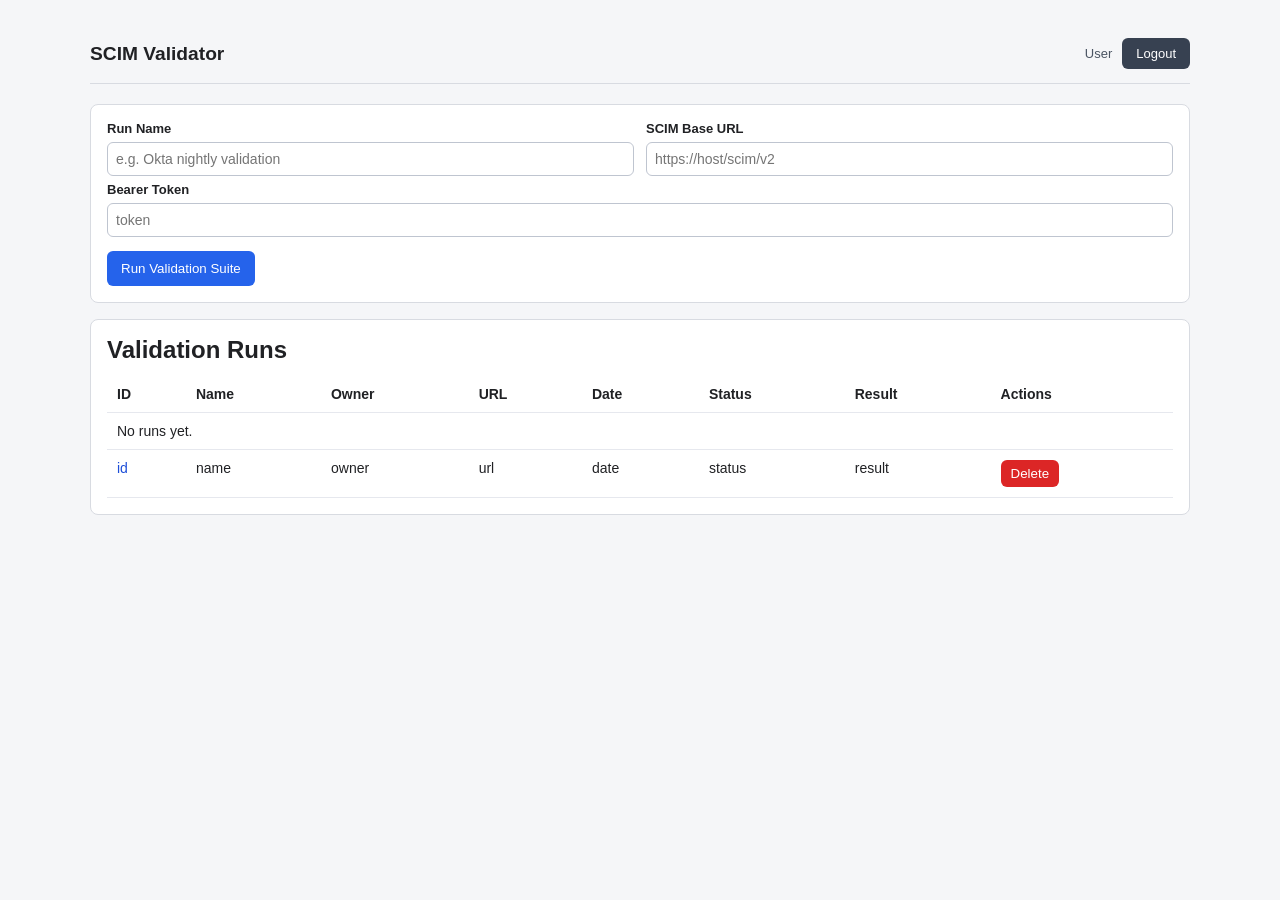
==== scim-validator-mgmt/src/main/resources/templates/index.html @ 84ba90b1 "Initial commit" ====
<!DOCTYPE html>
<html lang="en" xmlns:th="http://www.thymeleaf.org">
<head>
    <meta charset="UTF-8">
    <meta name="viewport" content="width=device-width, initial-scale=1.0">
    <title>SCIM Validator</title>
    <link rel="icon" type="image/svg+xml" th:href="@{/favicon.svg}" href="/favicon.svg">
    <style>
        body { font-family: Arial, sans-serif; margin: 0; background: #f5f6f8; color: #202124; }
        .container { max-width: 1100px; margin: 0 auto; padding: 24px; }
        .site-header { display: flex; align-items: center; justify-content: space-between; padding: 14px 0 14px; border-bottom: 1px solid #d8dbe1; margin-bottom: 20px; gap: 12px; }
        .site-header-brand h1 { margin: 0; font-size: 1.2rem; }
        .site-header-user { display: flex; align-items: center; gap: 10px; }
        .user-name { font-size: 13px; color: #4b5563; }
        .logout-form { margin: 0; }
        .logout-button { margin-top: 0; padding: 8px 14px; background: #374151; color: #fff; font-size: 13px; }
        .card { background: #fff; border: 1px solid #d8dbe1; border-radius: 8px; padding: 16px; margin-bottom: 16px; }
        h1, h2 { margin: 0 0 12px; }
        .grid { display: grid; grid-template-columns: repeat(2, minmax(0, 1fr)); gap: 12px; }
        .field { display: flex; flex-direction: column; gap: 6px; }
        label { font-size: 13px; font-weight: 600; }
        input { padding: 8px; border: 1px solid #bfc5d0; border-radius: 6px; font-size: 14px; }
        button { margin-top: 8px; padding: 10px 14px; border: none; border-radius: 6px; background: #2563eb; color: #fff; cursor: pointer; }
        .inline-form { margin: 0; }
        .danger-button { margin-top: 0; padding: 6px 10px; background: #dc2626; }
        table { width: 100%; border-collapse: collapse; font-size: 14px; }
        th, td { border-bottom: 1px solid #e6e8ee; padding: 10px; text-align: left; vertical-align: top; }
        .status-success { color: #166534; font-weight: 700; }
        .status-failed, .status-error { color: #b91c1c; font-weight: 700; }
        .error { color: #b91c1c; font-size: 12px; }
        a { color: #1d4ed8; text-decoration: none; }
    </style>
</head>
<body>
<div class="container">
    <header class="site-header">
        <div class="site-header-brand">
            <h1>SCIM Validator</h1>
        </div>
        <div class="site-header-user">
            <span class="user-name" th:text="${currentUser}">User</span>
            <form method="post" th:action="@{/logout}" class="logout-form">
                <input type="hidden" th:name="${_csrf.parameterName}" th:value="${_csrf.token}">
                <button type="submit" class="logout-button">Logout</button>
            </form>
        </div>
    </header>
    <div class="card">
        <form method="post" th:action="@{/runs}" th:object="${runForm}">
            <input type="hidden" th:name="${_csrf.parameterName}" th:value="${_csrf.token}">
            <div class="grid">
                <div class="field">
                    <label for="name">Run Name</label>
                    <input id="name" type="text" th:field="*{name}" placeholder="e.g. Okta nightly validation">
                    <div class="error" th:if="${#fields.hasErrors('name')}" th:errors="*{name}"></div>
                </div>
                <div class="field">
                    <label for="baseUrl">SCIM Base URL</label>
                    <input id="baseUrl" type="text" th:field="*{baseUrl}" placeholder="https://host/scim/v2">
                    <div class="error" th:if="${#fields.hasErrors('baseUrl')}" th:errors="*{baseUrl}"></div>
                </div>
            </div>
            <div class="field">
                <label for="authToken">Bearer Token</label>
                <input id="authToken" type="password" th:field="*{authToken}" placeholder="token">
                <div class="error" th:if="${#fields.hasErrors('authToken')}" th:errors="*{authToken}"></div>
            </div>
            <button type="submit">Run Validation Suite</button>
        </form>
    </div>

    <div class="card">
        <h2>Validation Runs</h2>
        <table>
            <thead>
            <tr>
                <th>ID</th>
                <th>Name</th>
                <th>Owner</th>
                <th>URL</th>
                <th>Date</th>
                <th>Status</th>
                <th>Result</th>
                <th>Actions</th>
            </tr>
            </thead>
            <tbody>
            <tr th:if="${#lists.isEmpty(runs)}">
                <td colspan="8">No runs yet.</td>
            </tr>
            <tr th:each="run : ${runs}">
                <td><a th:href="@{/runs/{id}(id=${run.id})}" th:text="${run.id}">id</a></td>
                <td th:text="${run.name}">name</td>
                <td th:text="${run.createdByUsername}">owner</td>
                <td th:text="${run.targetUrl}">url</td>
                <td th:text="${#temporals.format(run.executedAt, 'yyyy-MM-dd HH:mm:ssXXX')}">date</td>
                <td th:text="${run.status}" th:classappend="${'status-' + #strings.toLowerCase(run.status)}">status</td>
                <td th:text="${run.passedTests + ' / ' + run.totalTests}">result</td>
                <td>
                    <form class="inline-form" method="post" th:action="@{/runs/{id}/delete(id=${run.id})}" onsubmit="return confirm('Delete this run and all its recorded test results?');">
                        <input type="hidden" th:name="${_csrf.parameterName}" th:value="${_csrf.token}">
                        <button type="submit" class="danger-button">Delete</button>
                    </form>
                </td>
            </tr>
            </tbody>
        </table>
    </div>
</div>
</body>
</html>
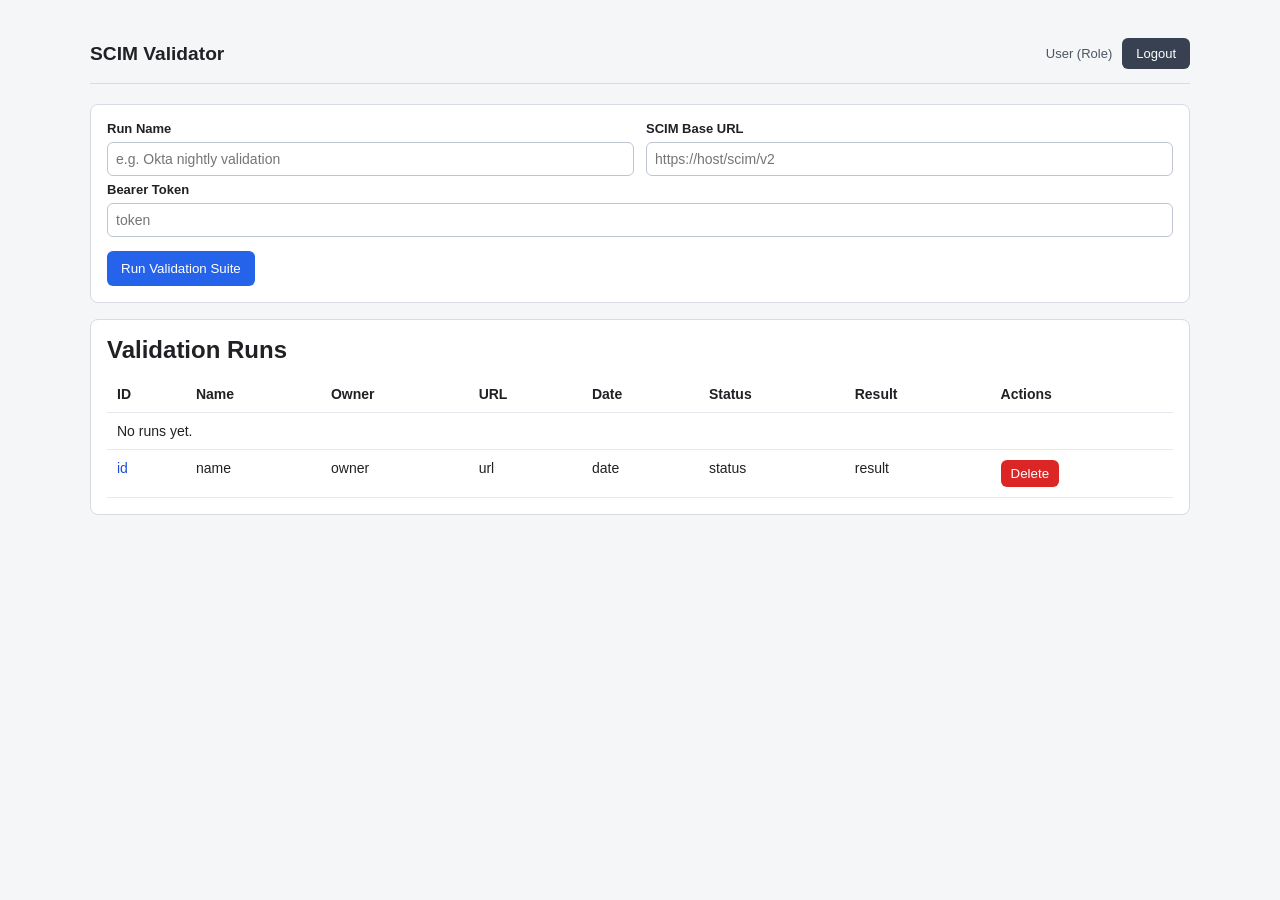
==== commit 0fbbf41b: "major refactoring" ====
--- a/scim-validator-mgmt/src/main/resources/templates/index.html
+++ b/scim-validator-mgmt/src/main/resources/templates/index.html
@@ -29,6 +29,35 @@
         .status-failed, .status-error { color: #b91c1c; font-weight: 700; }
         .error { color: #b91c1c; font-size: 12px; }
         a { color: #1d4ed8; text-decoration: none; }
+        #run-overlay {
+            display: none;
+            position: fixed;
+            inset: 0;
+            background: rgba(0, 0, 0, 0.55);
+            z-index: 1000;
+            align-items: center;
+            justify-content: center;
+        }
+        #run-overlay.active { display: flex; }
+        .run-dialog {
+            background: #fff;
+            border-radius: 10px;
+            padding: 36px 48px;
+            text-align: center;
+            box-shadow: 0 8px 32px rgba(0,0,0,0.25);
+        }
+        .run-spinner {
+            width: 48px;
+            height: 48px;
+            border: 5px solid #e5e7eb;
+            border-top-color: #2563eb;
+            border-radius: 50%;
+            animation: spin 0.8s linear infinite;
+            margin: 0 auto 20px;
+        }
+        @keyframes spin { to { transform: rotate(360deg); } }
+        .run-dialog p { font-size: 15px; font-weight: 600; color: #202124; margin: 0; }
+        .run-dialog small { font-size: 12px; color: #6b7280; }
     </style>
 </head>
 <body>
@@ -38,7 +67,7 @@
             <h1>SCIM Validator</h1>
         </div>
         <div class="site-header-user">
-            <span class="user-name" th:text="${currentUser}">User</span>
+            <span class="user-name" th:text="${currentUser} + ' (' + ${currentUserRole} + ')'">User (Role)</span>
             <form method="post" th:action="@{/logout}" class="logout-form">
                 <input type="hidden" th:name="${_csrf.parameterName}" th:value="${_csrf.token}">
                 <button type="submit" class="logout-button">Logout</button>
@@ -65,8 +94,16 @@
                 <input id="authToken" type="password" th:field="*{authToken}" placeholder="token">
                 <div class="error" th:if="${#fields.hasErrors('authToken')}" th:errors="*{authToken}"></div>
             </div>
-            <button type="submit">Run Validation Suite</button>
+            <button type="submit" id="run-btn">Run Validation Suite</button>
         </form>
+    </div>
+
+    <div id="run-overlay">
+        <div class="run-dialog">
+            <div class="run-spinner"></div>
+            <p>Running tests&hellip;</p>
+            <small>This may take a minute. Please wait.</small>
+        </div>
     </div>
 
     <div class="card">
@@ -107,5 +144,22 @@
         </table>
     </div>
 </div>
+<script>
+    (function () {
+        var form = document.querySelector('.card form');
+        var overlay = document.getElementById('run-overlay');
+        if (form && overlay) {
+            form.addEventListener('submit', function (e) {
+                // Basic client-side validation: only show overlay if required fields are filled
+                var name = form.querySelector('#name');
+                var baseUrl = form.querySelector('#baseUrl');
+                var token = form.querySelector('#authToken');
+                if (name && name.value.trim() && baseUrl && baseUrl.value.trim() && token && token.value.trim()) {
+                    overlay.classList.add('active');
+                }
+            });
+        }
+    })();
+</script>
 </body>
 </html>
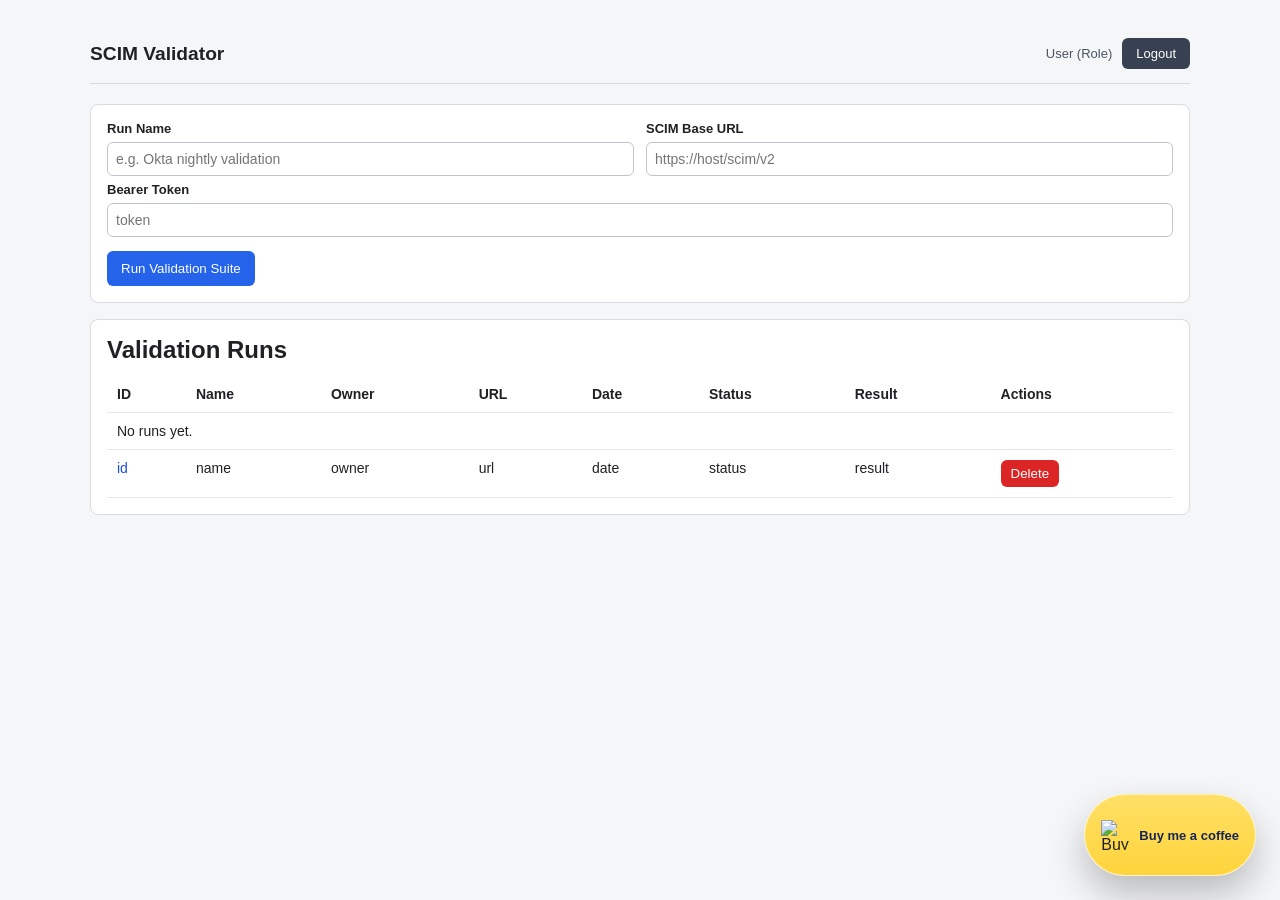
==== commit daf64b66: "kubernetes + cloudflare" ====
--- a/scim-validator-mgmt/src/main/resources/templates/index.html
+++ b/scim-validator-mgmt/src/main/resources/templates/index.html
@@ -58,6 +58,25 @@
         @keyframes spin { to { transform: rotate(360deg); } }
         .run-dialog p { font-size: 15px; font-weight: 600; color: #202124; margin: 0; }
         .run-dialog small { font-size: 12px; color: #6b7280; }
+        .bmc-widget { position: fixed; right: 24px; bottom: 24px; z-index: 90; }
+        .bmc-widget summary { list-style: none; min-height: 56px; display: inline-flex; align-items: center; justify-content: center; gap: 8px; padding: 12px 16px; border-radius: 999px; cursor: pointer; background: linear-gradient(180deg, #ffe066 0%, #ffd43b 100%); box-shadow: 0 18px 36px rgba(0,0,0,0.24); border: 1px solid rgba(255,255,255,0.65); }
+        .bmc-widget summary::-webkit-details-marker { display: none; }
+        .bmc-widget summary img { display: block; width: 30px; height: 30px; }
+        .bmc-widget-label { color: #172554; font-size: 13px; font-weight: 800; line-height: 1; white-space: nowrap; }
+        .bmc-panel { position: absolute; right: 0; bottom: calc(100% + 12px); width: min(168px, calc(100vw - 32px)); display: block; background: #fff; border-radius: 24px; overflow: hidden; box-shadow: 0 18px 36px rgba(0,0,0,0.24); opacity: 0; transform: translateY(8px) scale(0.98); pointer-events: none; transition: opacity 0.18s ease, transform 0.18s ease; }
+        .bmc-widget[open] .bmc-panel { opacity: 1; transform: translateY(0) scale(1); pointer-events: auto; }
+        .bmc-panel img { display: block; width: 100%; height: auto; }
+        .bmc-panel-copy { display: flex; align-items: center; justify-content: center; padding: 8px 10px 10px; background: #fff4b3; color: #7c2d12; text-align: center; }
+        .bmc-panel-hint { font-size: 12px; font-weight: 700; opacity: 0.85; }
+        @media (max-width: 720px) {
+            .bmc-widget { right: 16px; bottom: 16px; }
+            .bmc-widget summary { min-height: 48px; gap: 6px; padding: 10px 12px; }
+            .bmc-widget summary img { width: 26px; height: 26px; }
+            .bmc-widget-label { font-size: 11px; }
+            .bmc-panel { width: min(120px, calc(100vw - 24px)); border-radius: 18px; }
+            .bmc-panel-copy { padding: 6px 8px 8px; }
+            .bmc-panel-hint { font-size: 9px; }
+        }
     </style>
 </head>
 <body>
@@ -161,5 +180,17 @@
         }
     })();
 </script>
+<details class="bmc-widget">
+    <summary aria-label="Buy me a coffee">
+        <img th:src="@{/images/buy-me-a-coffee-icon.svg}" src="/images/buy-me-a-coffee-icon.svg" alt="Buy Me a Coffee icon">
+        <span class="bmc-widget-label">Buy me a coffee</span>
+    </summary>
+    <a class="bmc-panel" href="https://buymeacoffee.com/eduard.pal" target="_blank" rel="noopener noreferrer" aria-label="Open Buy Me a Coffee">
+        <img th:src="@{/images/buy-me-a-coffee.png}" src="/images/buy-me-a-coffee.png" alt="Buy Me a Coffee QR code">
+        <span class="bmc-panel-copy">
+            <span class="bmc-panel-hint">Scan or click</span>
+        </span>
+    </a>
+</details>
 </body>
 </html>
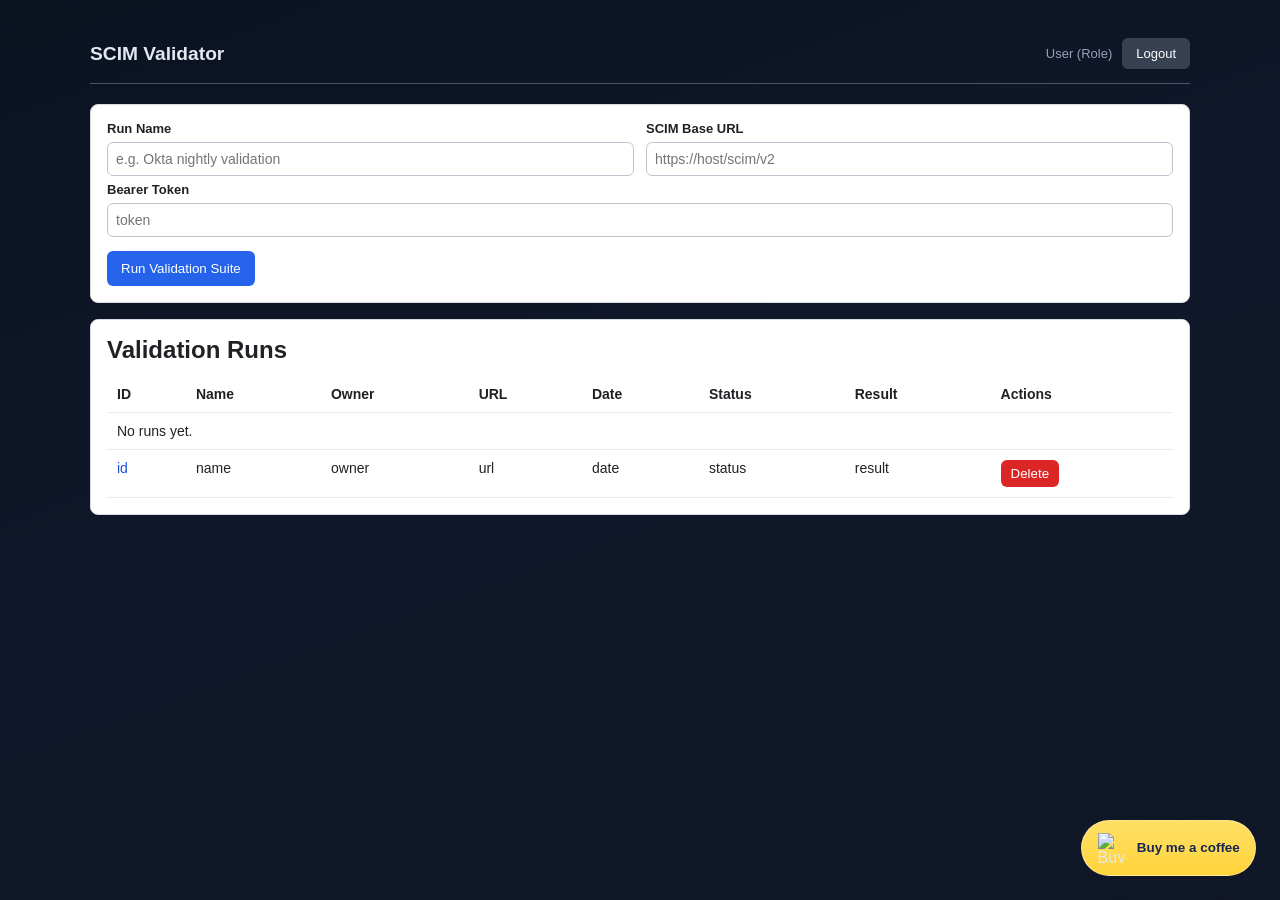
==== commit f77aa8bc: "refactor" ====
--- a/scim-validator-mgmt/src/main/resources/templates/index.html
+++ b/scim-validator-mgmt/src/main/resources/templates/index.html
@@ -6,15 +6,15 @@
     <title>SCIM Validator</title>
     <link rel="icon" type="image/svg+xml" th:href="@{/favicon.svg}" href="/favicon.svg">
     <style>
-        body { font-family: Arial, sans-serif; margin: 0; background: #f5f6f8; color: #202124; }
+        body { font-family: 'Space Grotesk', 'Segoe UI', sans-serif; margin: 0; background: linear-gradient(160deg, #0b1220 0%, #0f172a 45%, #111827 100%); color: #e2e8f0; min-height: 100vh; }
         .container { max-width: 1100px; margin: 0 auto; padding: 24px; }
-        .site-header { display: flex; align-items: center; justify-content: space-between; padding: 14px 0 14px; border-bottom: 1px solid #d8dbe1; margin-bottom: 20px; gap: 12px; }
-        .site-header-brand h1 { margin: 0; font-size: 1.2rem; }
+        .site-header { display: flex; align-items: center; justify-content: space-between; padding: 14px 0 14px; border-bottom: 1px solid #475569; margin-bottom: 20px; gap: 12px; }
+        .site-header-brand h1 { margin: 0; font-size: 1.2rem; color: #e2e8f0; }
         .site-header-user { display: flex; align-items: center; gap: 10px; }
-        .user-name { font-size: 13px; color: #4b5563; }
+        .user-name { font-size: 13px; color: #94a3b8; }
         .logout-form { margin: 0; }
         .logout-button { margin-top: 0; padding: 8px 14px; background: #374151; color: #fff; font-size: 13px; }
-        .card { background: #fff; border: 1px solid #d8dbe1; border-radius: 8px; padding: 16px; margin-bottom: 16px; }
+        .card { background: #fff; border: 1px solid #d8dbe1; border-radius: 8px; padding: 16px; margin-bottom: 16px; color: #202124; }
         h1, h2 { margin: 0 0 12px; }
         .grid { display: grid; grid-template-columns: repeat(2, minmax(0, 1fr)); gap: 12px; }
         .field { display: flex; flex-direction: column; gap: 6px; }
@@ -58,21 +58,23 @@
         @keyframes spin { to { transform: rotate(360deg); } }
         .run-dialog p { font-size: 15px; font-weight: 600; color: #202124; margin: 0; }
         .run-dialog small { font-size: 12px; color: #6b7280; }
-        .bmc-widget { position: fixed; right: 24px; bottom: 24px; z-index: 90; }
-        .bmc-widget summary { list-style: none; min-height: 56px; display: inline-flex; align-items: center; justify-content: center; gap: 8px; padding: 12px 16px; border-radius: 999px; cursor: pointer; background: linear-gradient(180deg, #ffe066 0%, #ffd43b 100%); box-shadow: 0 18px 36px rgba(0,0,0,0.24); border: 1px solid rgba(255,255,255,0.65); }
+        .bmc-widget, .bmc-widget * { box-sizing: border-box; }
+        .bmc-widget { position: fixed; right: 1.5rem; bottom: 1.5rem; z-index: 90; }
+        .bmc-widget summary { list-style: none; min-height: 3.5rem; display: inline-flex; align-items: center; justify-content: center; gap: 0.55rem; padding: 0.75rem 0.95rem; border-radius: 999px; cursor: pointer; background: linear-gradient(180deg, #ffe066 0%, #ffd43b 100%); box-shadow: 0 20px 45px rgba(15, 23, 42, 0.45); border: 1px solid rgba(255, 255, 255, 0.35); }
         .bmc-widget summary::-webkit-details-marker { display: none; }
-        .bmc-widget summary img { display: block; width: 30px; height: 30px; }
-        .bmc-widget-label { color: #172554; font-size: 13px; font-weight: 800; line-height: 1; white-space: nowrap; }
+        .bmc-widget summary img { display: block; width: 1.9rem; height: 1.9rem; }
+        .bmc-widget-label { color: #172554; font-size: 0.84rem; font-weight: 800; line-height: 1; white-space: nowrap; }
+        .bmc-widget[open] summary { box-shadow: 0 24px 50px rgba(15, 23, 42, 0.5); }
         .bmc-panel { position: absolute; right: 0; bottom: calc(100% + 12px); width: min(168px, calc(100vw - 32px)); display: block; background: #fff; border-radius: 24px; overflow: hidden; box-shadow: 0 18px 36px rgba(0,0,0,0.24); opacity: 0; transform: translateY(8px) scale(0.98); pointer-events: none; transition: opacity 0.18s ease, transform 0.18s ease; }
         .bmc-widget[open] .bmc-panel { opacity: 1; transform: translateY(0) scale(1); pointer-events: auto; }
         .bmc-panel img { display: block; width: 100%; height: auto; }
         .bmc-panel-copy { display: flex; align-items: center; justify-content: center; padding: 8px 10px 10px; background: #fff4b3; color: #7c2d12; text-align: center; }
         .bmc-panel-hint { font-size: 12px; font-weight: 700; opacity: 0.85; }
         @media (max-width: 720px) {
-            .bmc-widget { right: 16px; bottom: 16px; }
-            .bmc-widget summary { min-height: 48px; gap: 6px; padding: 10px 12px; }
-            .bmc-widget summary img { width: 26px; height: 26px; }
-            .bmc-widget-label { font-size: 11px; }
+            .bmc-widget { right: 1rem; bottom: 1rem; }
+            .bmc-widget summary { min-height: 3rem; gap: 0.4rem; padding: 0.65rem 0.8rem; }
+            .bmc-widget summary img { width: 1.6rem; height: 1.6rem; }
+            .bmc-widget-label { font-size: 0.72rem; }
             .bmc-panel { width: min(120px, calc(100vw - 24px)); border-radius: 18px; }
             .bmc-panel-copy { padding: 6px 8px 8px; }
             .bmc-panel-hint { font-size: 9px; }
@@ -147,7 +149,7 @@
             <tr th:each="run : ${runs}">
                 <td><a th:href="@{/runs/{id}(id=${run.id})}" th:text="${run.id}">id</a></td>
                 <td th:text="${run.name}">name</td>
-                <td th:text="${run.createdByUsername}">owner</td>
+                <td th:text="${run.createdByEmail}">owner</td>
                 <td th:text="${run.targetUrl}">url</td>
                 <td th:text="${#temporals.format(run.executedAt, 'yyyy-MM-dd HH:mm:ssXXX')}">date</td>
                 <td th:text="${run.status}" th:classappend="${'status-' + #strings.toLowerCase(run.status)}">status</td>
